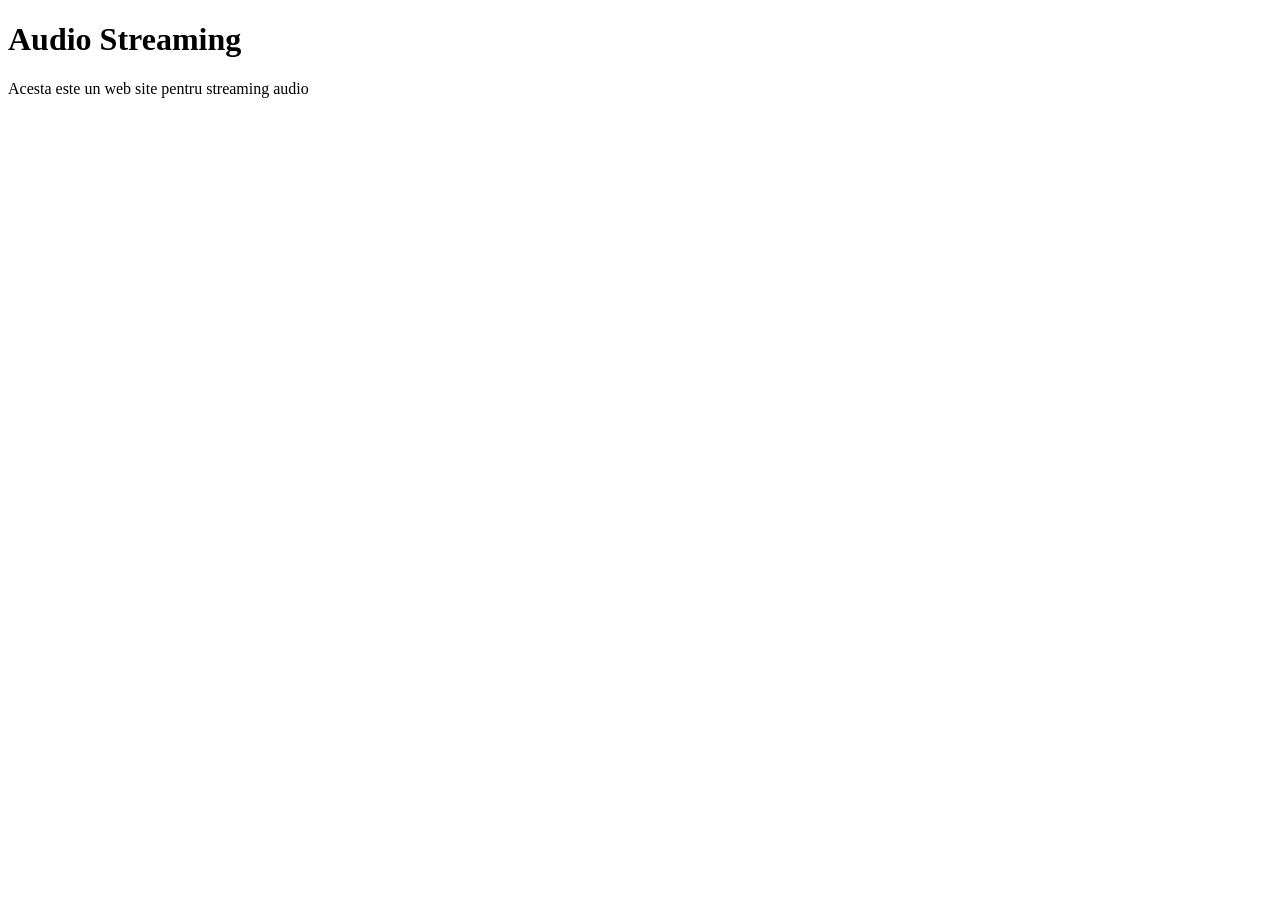
==== index.html @ 3ab62340 "adaugarea pagini principale" ====
<!DOCTYPE html>
<html lang="en">
<head>
    <meta charset="UTF-8">
    <meta name="viewport" content="width=device-width, initial-scale=1.0">
    <title>Pagina Principal</title>
</head>
<body>
    <h1>Audio Streaming</h1>
    <p> Acesta este un web site pentru streaming audio </p>
    
</body>
</html>
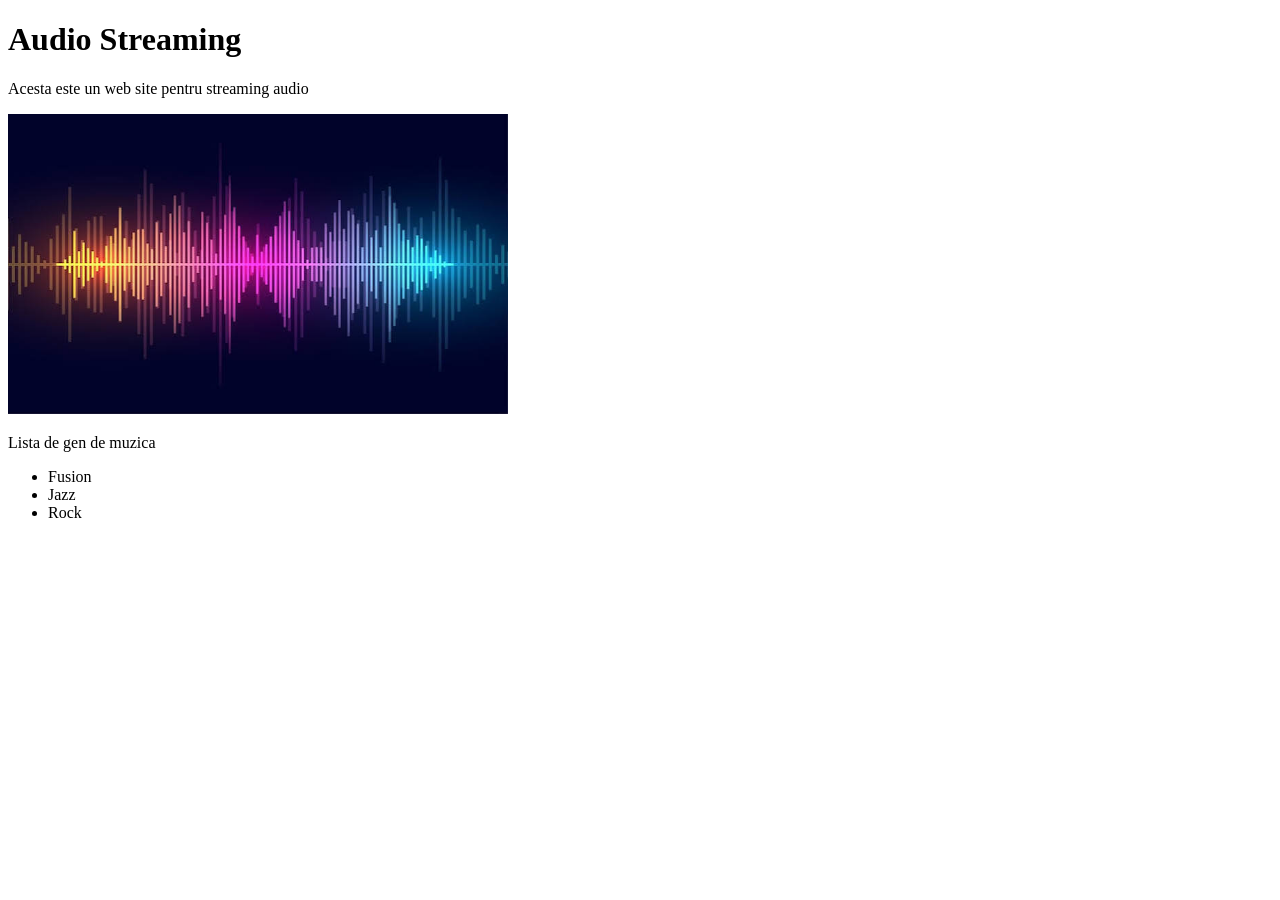
==== commit 9f9e2fc5: "adaugarea unei imagini si o lista de genuri de muzica" ====
--- a/index.html
+++ b/index.html
@@ -8,6 +8,12 @@
 <body>
     <h1>Audio Streaming</h1>
     <p> Acesta este un web site pentru streaming audio </p>
-    
+    <img src="imagini/audio.jpg" alt="Imagine" width="500" height="300">
+    <p>Lista de gen de muzica</p>
+    <ul>
+        <li>Fusion</li>
+        <li>Jazz</li>
+        <li>Rock</li>
+    </ul>
 </body>
 </html>
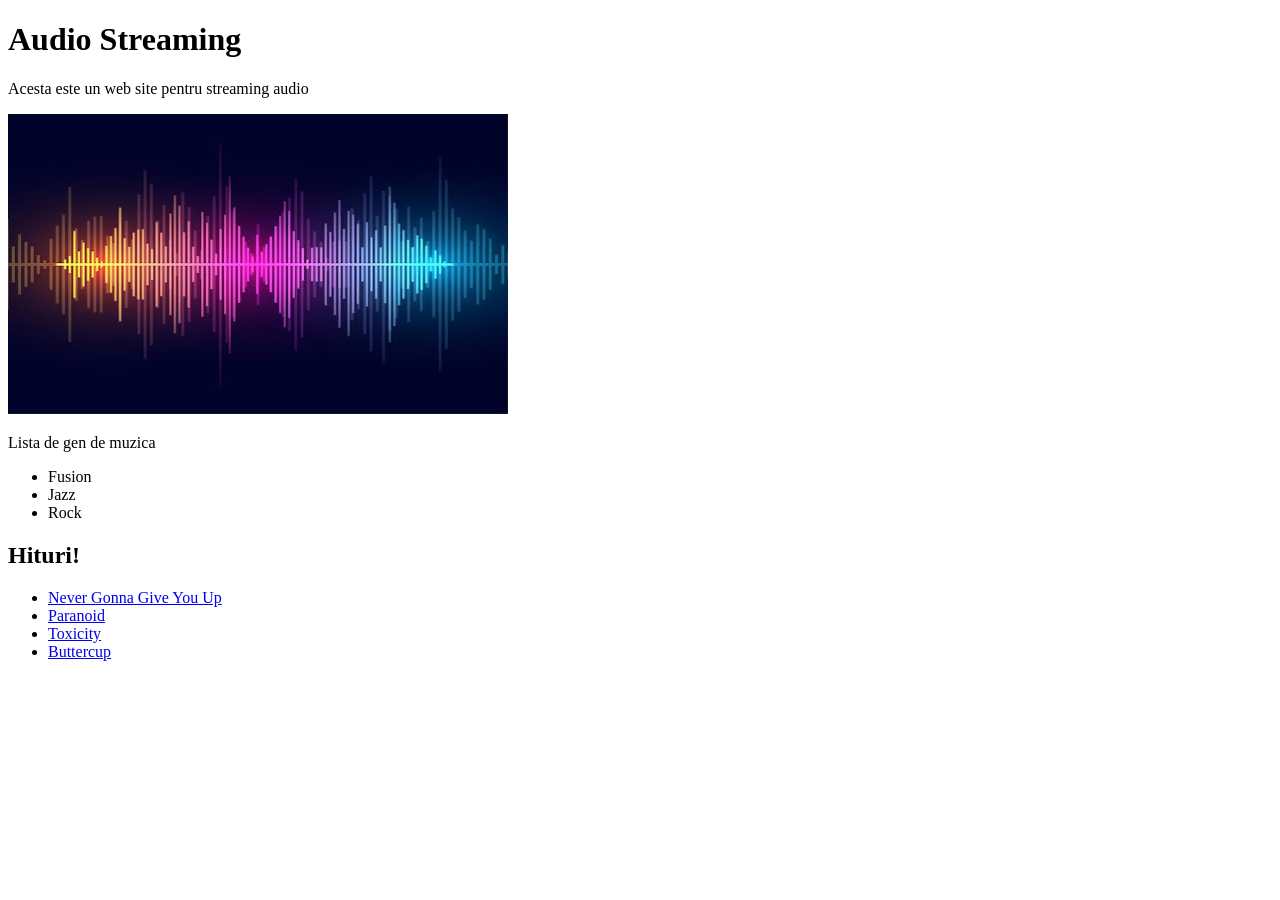
==== commit caf538f5: "adaugarea unei liste de hituri" ====
--- a/index.html
+++ b/index.html
@@ -15,5 +15,12 @@
         <li>Jazz</li>
         <li>Rock</li>
     </ul>
+    <h2>Hituri!</h2>
+    <ul>
+        <li><a href="https://www.youtube.com/watch?v=dQw4w9WgXcQ">Never Gonna Give You Up</a></li>
+        <li><a href="https://www.youtube.com/watch?v=0qanF-91aJo">Paranoid</a></li>
+        <li><a href="https://www.youtube.com/watch?v=iywaBOMvYLI">Toxicity</a></li>
+        <li><a href="https://www.youtube.com/watch?v=eYDI8b5Nn5s&list=RDeYDI8b5Nn5s&start_radio=1">Buttercup</a></li>
+    </ul>
 </body>
 </html>
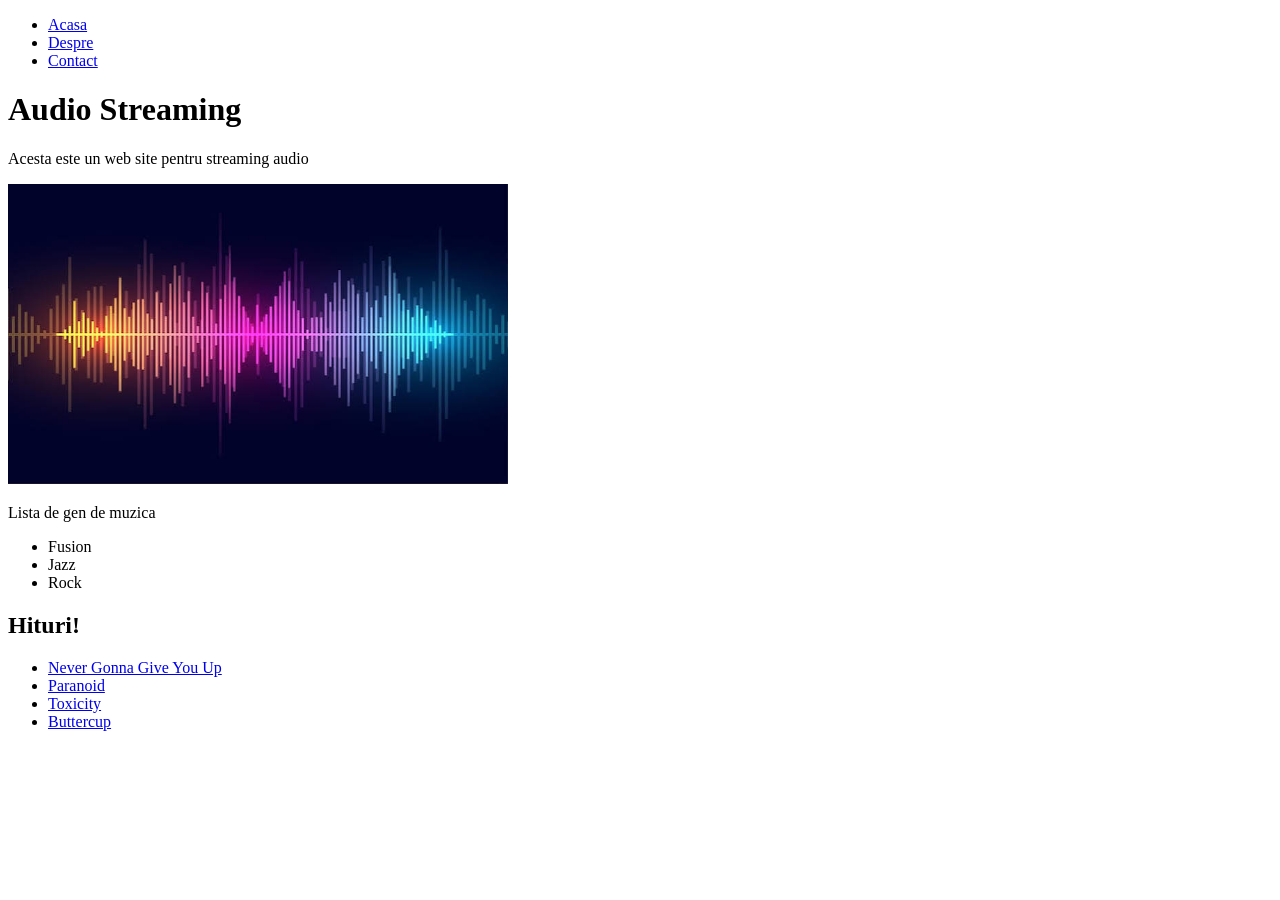
==== commit 742bb576: "adaugarea unui tabel" ====
--- a/index.html
+++ b/index.html
@@ -5,6 +5,14 @@
     <meta name="viewport" content="width=device-width, initial-scale=1.0">
     <title>Pagina Principal</title>
 </head>
+<main>
+    <nav>
+        <ul>
+            <li><a href="index.html">Acasa</a></li>
+            <li><a href="registreare.html">Despre</a></li>
+            <li><a href="contact.html">Contact</a></li>
+        </ul>
+    </nav>
 <body>
     <h1>Audio Streaming</h1>
     <p> Acesta este un web site pentru streaming audio </p>
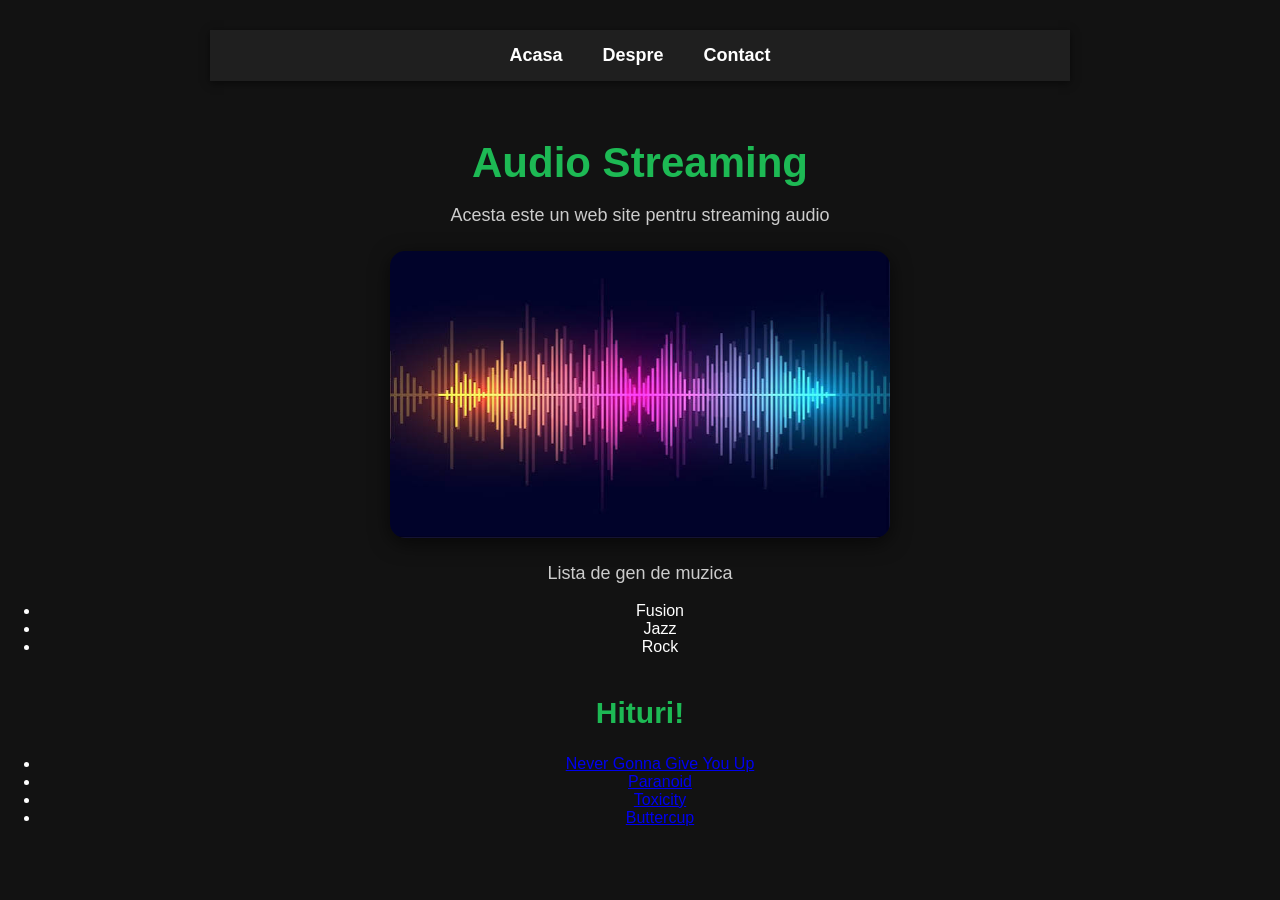
==== commit f8c23969: "adaugarea unuia css file, tot odata corectarea unor greseli de link" ====
--- a/index.html
+++ b/index.html
@@ -4,15 +4,17 @@
     <meta charset="UTF-8">
     <meta name="viewport" content="width=device-width, initial-scale=1.0">
     <title>Pagina Principal</title>
+    <link rel="stylesheet" href="style.css"> 
 </head>
 <main>
     <nav>
         <ul>
             <li><a href="index.html">Acasa</a></li>
-            <li><a href="registreare.html">Despre</a></li>
-            <li><a href="contact.html">Contact</a></li>
+            <li><a href="registrare.html">Despre</a></li>
+            <li><a href="contacte.html">Contact</a></li>
         </ul>
     </nav>
+</main>
 <body>
     <h1>Audio Streaming</h1>
     <p> Acesta este un web site pentru streaming audio </p>
--- a/style.css
+++ b/style.css
@@ -0,0 +1,132 @@
+
+* {
+    box-sizing: border-box;
+}
+
+body {
+    margin: 0;
+    padding: 0;
+    font-family: Arial, sans-serif;
+    background-color: #121212;
+    color: #ffffff;
+    text-align: center;
+}
+
+
+nav {
+    background-color: #1f1f1f;
+    padding: 15px 0;
+    box-shadow: 0 2px 8px rgba(0, 0, 0, 0.5);
+}
+
+nav ul {
+    list-style: none;
+    margin: 0;
+    padding: 0;
+    display: flex;
+    justify-content: center;
+    gap: 40px;
+}
+
+nav li {
+    display: inline;
+}
+
+nav a {
+    color: #ffffff;
+    text-decoration: none;
+    font-size: 18px;
+    font-weight: bold;
+    transition: color 0.3s;
+}
+
+nav a:hover {
+    color: #1db954;
+}
+
+
+main {
+    max-width: 900px;
+    margin: 0 auto;
+    padding: 30px 20px;
+}
+
+h1 {
+    color: #1db954;
+    font-size: 42px;
+    margin-bottom: 10px;
+}
+
+h2 {
+    color: #1db954;
+    font-size: 30px;
+    margin-top: 40px;
+}
+
+p {
+    font-size: 18px;
+    color: #cccccc;
+}
+
+
+img {
+    display: block;
+    max-width: 100%;
+    height: auto;
+    margin: 25px auto;
+    border-radius: 15px;
+    box-shadow: 0 5px 20px rgba(0, 0, 0, 0.6);
+}
+
+
+main > ul {
+    list-style: none;
+    padding: 0;
+}
+
+main > ul li {
+    background-color: #1f1f1f;
+    margin: 10px auto;
+    padding: 12px;
+    max-width: 500px;
+    border-radius: 8px;
+    transition: transform 0.2s, background-color 0.2s;
+}
+
+main > ul li:hover {
+    background-color: #292929;
+    transform: scale(1.03);
+}
+
+
+main > ul li a {
+    color: #1db954;
+    text-decoration: none;
+    font-size: 18px;
+    font-weight: bold;
+}
+
+main > ul li a:hover {
+    color: #ffffff;
+}
+
+
+@media (max-width: 600px) {
+    nav ul {
+        flex-direction: column;
+        gap: 15px;
+    }
+
+    h1 {
+        font-size: 32px;
+    }
+
+    h2 {
+        font-size: 25px;
+    }
+
+    img {
+        width: 100%;
+        height: auto;
+    }
+}
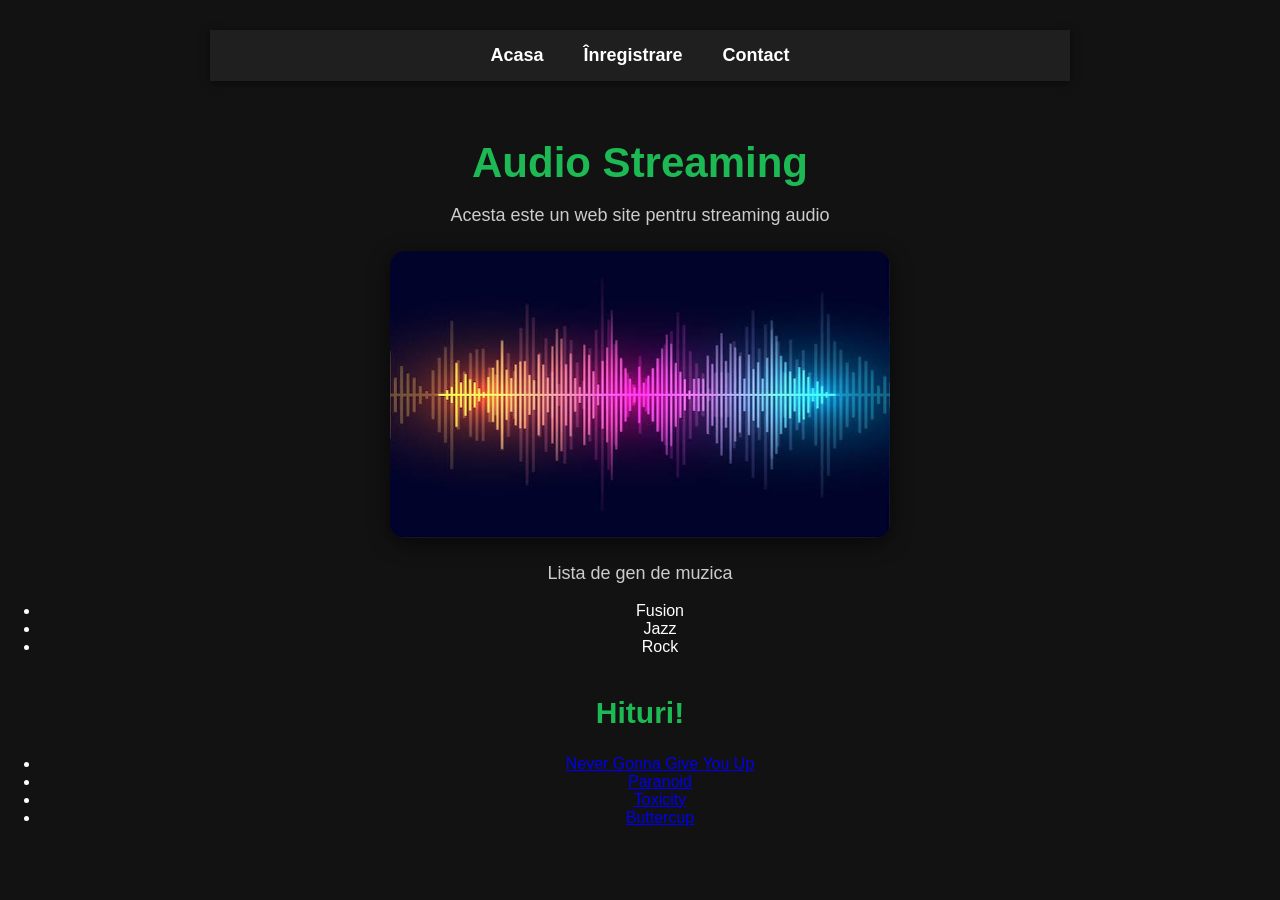
==== commit 11a6c78c: "adaugarea unui stil pentru tabel" ====
--- a/index.html
+++ b/index.html
@@ -10,7 +10,7 @@
     <nav>
         <ul>
             <li><a href="index.html">Acasa</a></li>
-            <li><a href="registrare.html">Despre</a></li>
+            <li><a href="registrare.html">Înregistrare</a></li>
             <li><a href="contacte.html">Contact</a></li>
         </ul>
     </nav>
--- a/style.css
+++ b/style.css
@@ -110,6 +110,45 @@
     color: #ffffff;
 }
 
+form {
+    display: flex;
+    flex-direction: column;
+    width: 400px;
+    margin: 30px auto;
+    padding: 30px;
+    background-color: #1f1f1f;
+    border-radius: 15px;
+}
+
+form label {
+    margin-top: 15px;
+    margin-bottom: 5px;
+}
+
+form input {
+    width: 100%;
+    padding: 10px;
+    border-radius: 7px;
+    border: none;
+}
+
+form button {
+    margin-top: 20px;
+    padding: 12px;
+}
+
+table {
+    width: 80%;
+    max-width: 800px;
+    margin: 60px auto;
+    border-collapse: collapse;
+    background-color: #1f1f1f;
+    border: 2px solid #1db954;
+    border-radius: 10px;
+    overflow: hidden;
+}
+
+
 
 @media (max-width: 600px) {
     nav ul {
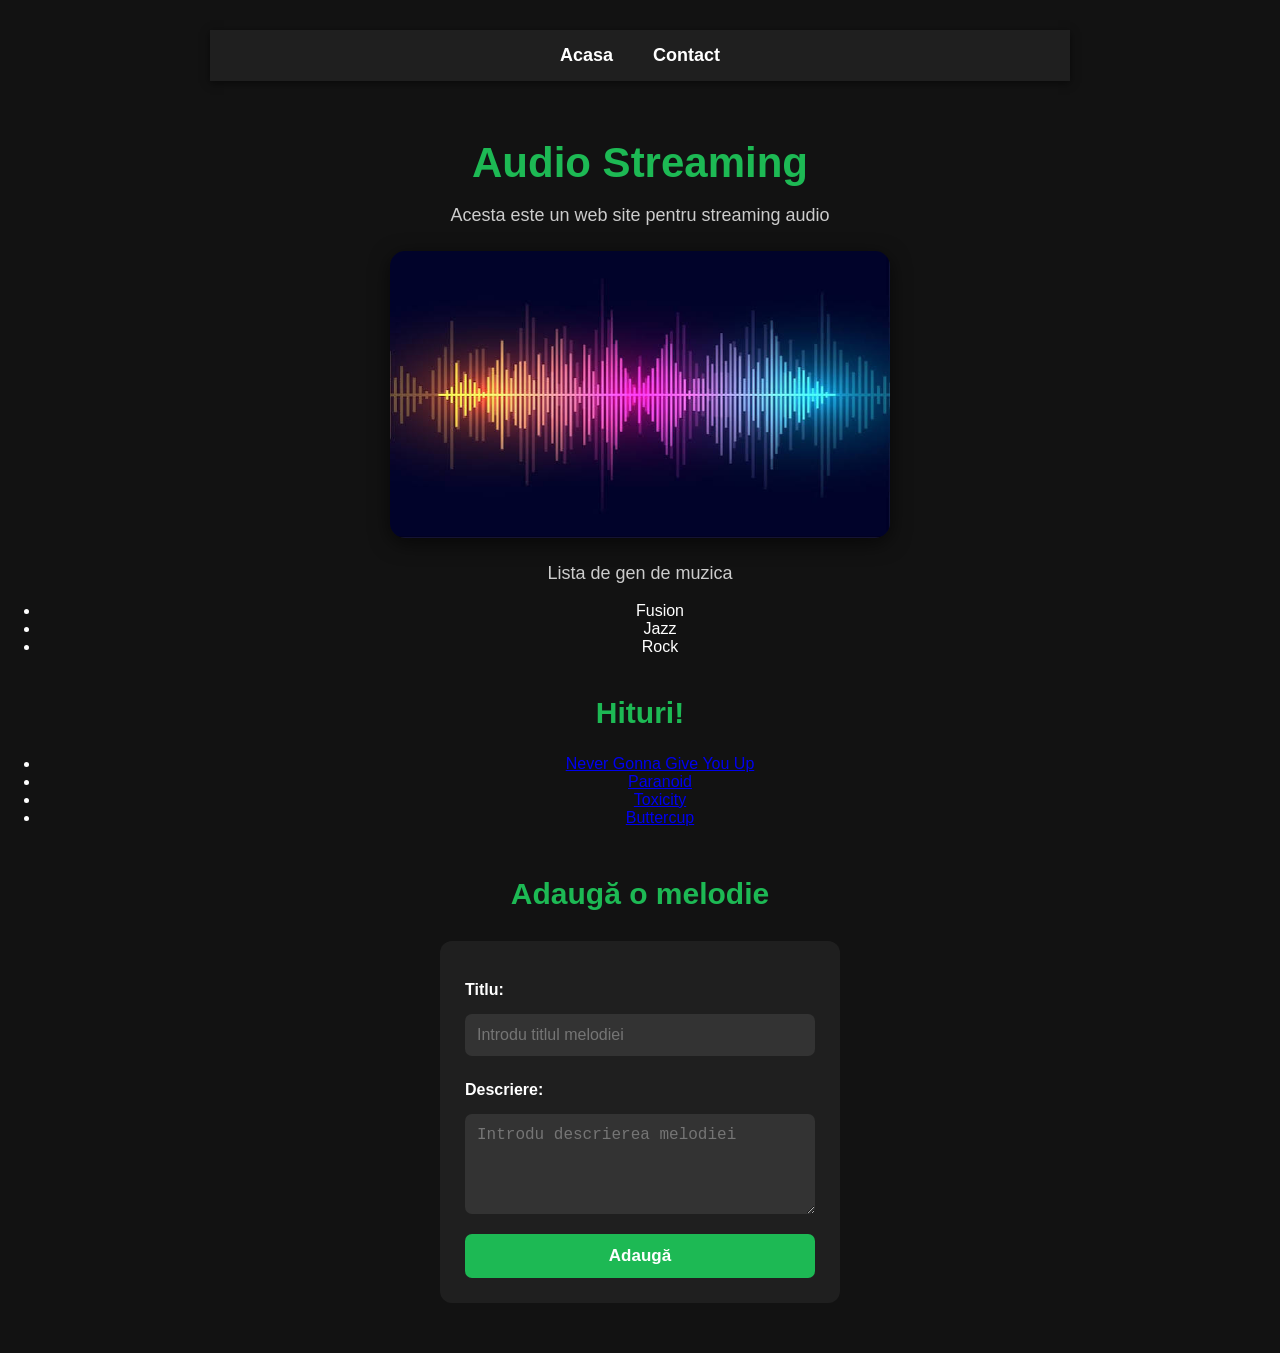
==== commit d586605e: "stergerea registrari si adaugarea posibilitatea de a crea carduri cu titluri si descriere" ====
--- a/index.html
+++ b/index.html
@@ -10,7 +10,6 @@
     <nav>
         <ul>
             <li><a href="index.html">Acasa</a></li>
-            <li><a href="registrare.html">Înregistrare</a></li>
             <li><a href="contacte.html">Contact</a></li>
         </ul>
     </nav>
@@ -32,5 +31,25 @@
         <li><a href="https://www.youtube.com/watch?v=iywaBOMvYLI">Toxicity</a></li>
         <li><a href="https://www.youtube.com/watch?v=eYDI8b5Nn5s&list=RDeYDI8b5Nn5s&start_radio=1">Buttercup</a></li>
     </ul>
+
+    <section class="adauga-melodie">
+    <h2>Adaugă o melodie</h2>
+
+    <form id="musicForm">
+
+        <label for="titlu">Titlu:</label>
+        <input type="text" id="titlu" placeholder="Introdu titlul melodiei" required>
+
+        <label for="descriere">Descriere:</label>
+        <textarea id="descriere" placeholder="Introdu descrierea melodiei" required></textarea>
+
+        <button type="submit">Adaugă</button>
+
+    </form>
+
+    <div id="carduri"></div>
+</section>
+
+<script src="script.js"></script>
 </body>
 </html>
--- a/style.css
+++ b/style.css
@@ -148,24 +148,83 @@
     overflow: hidden;
 }
 
-
-
-@media (max-width: 600px) {
-    nav ul {
-        flex-direction: column;
-        gap: 15px;
-    }
-
-    h1 {
-        font-size: 32px;
-    }
-
-    h2 {
-        font-size: 25px;
-    }
-
-    img {
-        width: 100%;
-        height: auto;
-    }
-}+.adauga-melodie {
+    max-width: 700px;
+    margin: 50px auto;
+    text-align: center;
+}
+
+.adauga-melodie h2 {
+    color: #1db954;
+}
+
+
+#musicForm {
+    display: flex;
+    flex-direction: column;
+    gap: 10px;
+    background-color: #1f1f1f;
+    padding: 25px;
+    border-radius: 12px;
+}
+
+#musicForm label {
+    text-align: left;
+    color: white;
+    font-weight: bold;
+}
+
+#musicForm input,
+#musicForm textarea {
+    padding: 12px;
+    border: none;
+    border-radius: 7px;
+    background-color: #333;
+    color: white;
+    font-size: 16px;
+}
+
+#musicForm textarea {
+    min-height: 100px;
+    resize: vertical;
+}
+
+#musicForm button {
+    padding: 12px;
+    margin-top: 10px;
+    border: none;
+    border-radius: 7px;
+    background-color: #1db954;
+    color: white;
+    font-size: 17px;
+    font-weight: bold;
+    cursor: pointer;
+}
+
+#musicForm button:hover {
+    background-color: #17a34a;
+}
+
+
+#carduri {
+    margin-top: 30px;
+}
+
+.card {
+    background-color: #1f1f1f;
+    border-left: 5px solid #1db954;
+    padding: 20px;
+    margin-bottom: 15px;
+    border-radius: 10px;
+    text-align: left;
+    box-shadow: 0 4px 10px rgba(0, 0, 0, 0.4);
+}
+
+.card h3 {
+    color: #1db954;
+    margin-top: 0;
+}
+
+.card p {
+    color: #cccccc;
+}
